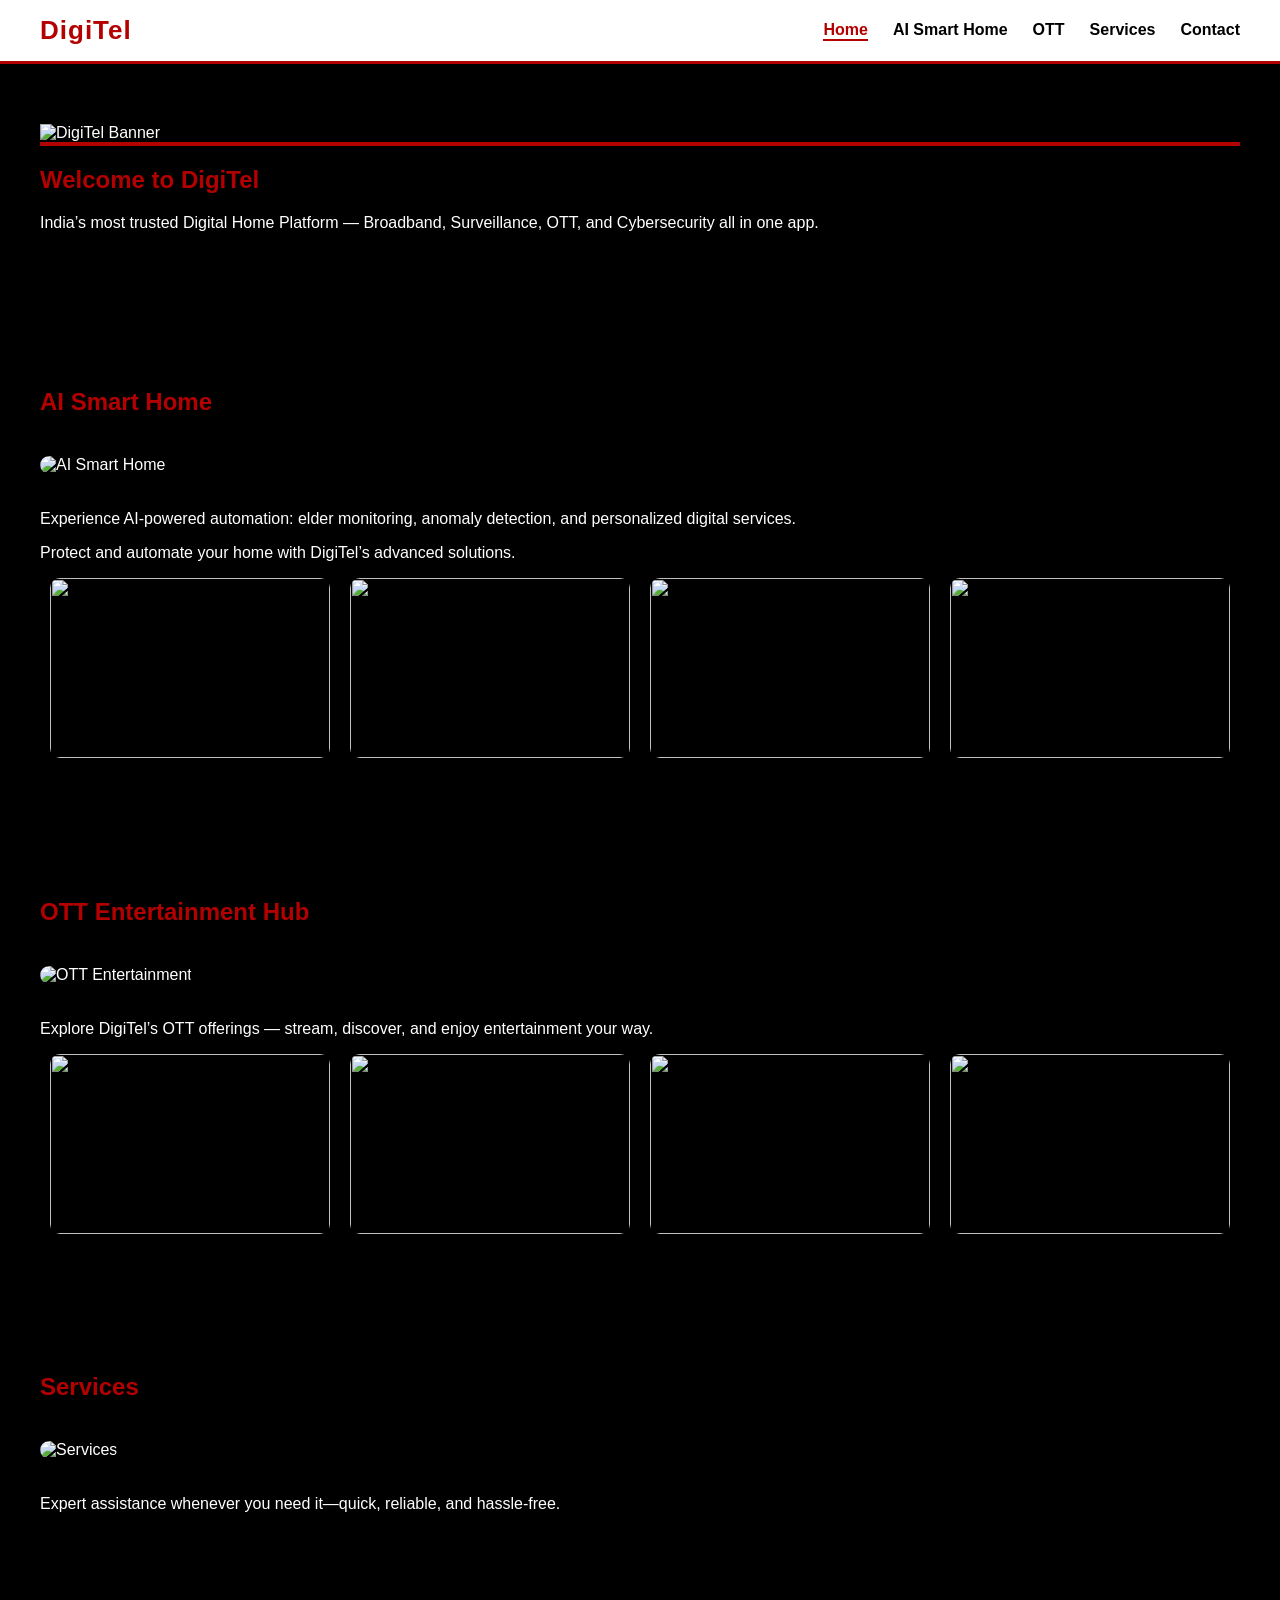
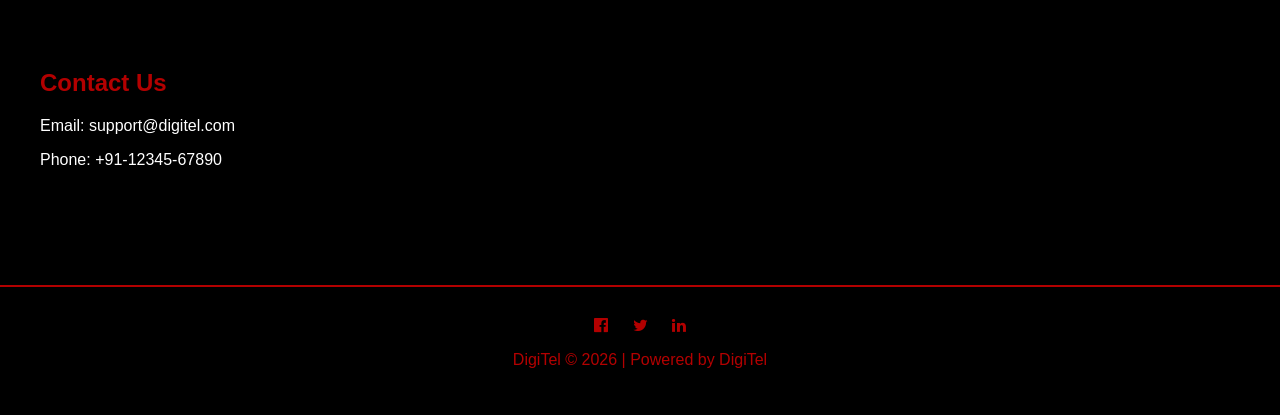
==== index.html @ 2b8466aa "Create index.html" ====
<!DOCTYPE html>
<html lang="en">
<head>
<meta charset="UTF-8">
<meta name="viewport" content="width=device-width, initial-scale=1">
<link rel="stylesheet" href="/w3css/3/w3.css">
<link rel="stylesheet" href="https://cdnjs.cloudflare.com/ajax/libs/font-awesome/4.6.3/css/font-awesome.min.css">
<style>
  body { background-color: #000; color: #fff; font-family: Arial, sans-serif; margin: 0; scroll-behavior: smooth; }
  .header-bar {
    background-color: #fff;
    display: flex;
    align-items: center;
    justify-content: space-between;
    padding: 15px 40px;
    border-bottom: 3px solid #b30000;
    flex-wrap: wrap;
    position: sticky;
    top: 0;
    z-index: 1000;
  }
  .logo { color: #b30000; font-size: 26px; font-weight: bold; letter-spacing: 1px; }
  .nav-links { display: flex; gap: 25px; flex-wrap: wrap; }
  .nav-links a { color: #000; font-weight: bold; text-decoration: none; border-bottom: 2px solid transparent; transition: 0.3s; }
  .nav-links a:hover, .nav-links a.active { color: #b30000; border-bottom: 2px solid #b30000; }
  .banner { width: 100%; display: block; border-bottom: 4px solid #b30000; margin-bottom: 20px; }
  section { padding: 60px 40px; max-width: 1200px; margin: auto; }
  h2 { color: #b30000; }
  .section-img { width: 100%; border-radius: 10px; margin: 20px 0; }
  .grid-container { display: flex; flex-wrap: wrap; justify-content: center; gap: 20px; }
  .card { position: relative; width: 280px; height: 180px; overflow: hidden; border-radius: 10px; cursor: pointer; transition: transform 0.3s; }
  .card img { width: 100%; height: 100%; object-fit: cover; transition: 0.3s; }
  .card:hover img { opacity: 0.3; transform: scale(1.05); }
  .card .overlay { position: absolute; top: 50%; left: 50%; transform: translate(-50%, -50%); color: #fff; font-weight: bold; font-size: 18px; opacity: 0; transition: 0.3s; text-align: center; }
  .card:hover .overlay { opacity: 1; }
  footer { background-color: #000; color: #b30000; text-align: center; padding: 30px; margin-top: 40px; border-top: 2px solid #b30000; }
  footer a { color: #b30000; margin: 0 10px; }
  footer a:hover { color: #fff; }
  @media (max-width: 768px) {
    .header-bar { flex-direction: column; align-items: center; }
    .nav-links { justify-content: center; }
    section { padding: 30px 20px; }
    .card { width: 90%; height: 200px; }
  }
</style>
</head>
<body>

<!-- Header -->
<div class="header-bar">
  <div class="logo">DigiTel</div>
  <div class="nav-links">
    <a href="#Home">Home</a>
    <a href="#AI">AI Smart Home</a>
    <a href="#OTT">OTT</a>
    <a href="#Services">Services</a>
    <a href="#Contact">Contact</a>
  </div>
</div>



<!-- Sections -->
<section id="Home">
<!-- Banner -->
<img src="C:\Users\sakshipadwal\Desktop\digitel_webpage\image.png" alt="DigiTel Banner" class="banner">
  <h2>Welcome to DigiTel</h2>
  <p>India’s most trusted Digital Home Platform — Broadband, Surveillance, OTT, and Cybersecurity all in one app.</p>
</section>

<section id="AI">
  <h2>AI Smart Home</h2>
  <img src="C:\Users\sakshipadwal\Desktop\digitel_webpage\AIhome.png" alt="AI Smart Home" class="section-img">
  <p>Experience AI-powered automation: elder monitoring, anomaly detection, and personalized digital services.</p>
  <p>Protect and automate your home with DigiTel’s advanced solutions.</p>
  <div class="grid-container">
   <div class="card"><img src="C:\Users\sakshipadwal\Desktop\digitel_webpage\secure.png"><div class="overlay">🔒 Secure My Home</div></div>
<div class="card"><img src="C:\Users\sakshipadwal\Desktop\digitel_webpage\smart.png"><div class="overlay">⚙️ Smart Automation Setup</div></div>
    <div class="card"><img src="C:\Users\sakshipadwal\Desktop\digitel_webpage\threat.png"><div class="overlay">🛡️ Threat Alerts</div></div>
     <div class="card"><img src="C:/Users/sakshipadwal\Desktop\digitel_webpage\elder.png"><div class="overlay">❤️ Elderly Alert Monitoring</div></div>
  </div>

</section>



<section id="OTT">
  <h2>OTT Entertainment Hub</h2>
  <img src="C:\Users\sakshipadwal\Desktop\digitel_webpage\ot.png" alt="OTT Entertainment" class="section-img">
  <p>Explore DigiTel’s OTT offerings — stream, discover, and enjoy entertainment your way.</p>
  <div class="grid-container">
    <div class="card"><img src="C:\Users\sakshipadwal\Desktop\digitel_webpage\movie.png"><div class="overlay">🎬 Latest Movies</div></div>
    <div class="card"><img src="C:\Users\sakshipadwal\Desktop\digitel_webpage\show.png"><div class="overlay">📺 TV Shows</div></div>
    <div class="card"><img src="C:\Users\sakshipadwal\Desktop\digitel_webpage\trend.png"><div class="overlay">⭐ Trending Now</div></div>
    <div class="card"><img src="C:\Users\sakshipadwal\Desktop\digitel_webpage\music.png"><div class="overlay">🎧 Music & Podcasts</div></div>
  </div>
</section>



<section id="Services">
  <h2>Services</h2>
  <img src="C:\Users\sakshipadwal\Desktop\digitel_webpage\serv.png" alt="Services" class="section-img">
  <p>Expert assistance whenever you need it—quick, reliable, and hassle-free.</p>
  <div class="grid-container">
 
</section>


<section id="Contact">
  <h2>Contact Us</h2>
  <p>Email: support@digitel.com</p>
  <p>Phone: +91-12345-67890</p>
</section>

<!-- Footer -->
<footer>
  <a href="#"><i class="fa fa-facebook-official"></i></a>
  <a href="#"><i class="fa fa-twitter"></i></a>
  <a href="#"><i class="fa fa-linkedin"></i></a>
  <p>DigiTel © 2026 | Powered by DigiTel</p>
</footer>

<script>
// Highlight active nav link while scrolling
window.addEventListener("scroll", function() {
  let sections = document.querySelectorAll("section");
  let navLinks = document.querySelectorAll(".nav-links a");
  let scrollPos = window.scrollY + 100;

  sections.forEach(sec => {
    if (scrollPos >= sec.offsetTop && scrollPos < sec.offsetTop + sec.offsetHeight) {
      navLinks.forEach(link => {
        link.classList.remove("active");
        if (link.getAttribute("href").substring(1) === sec.id) {
          link.classList.add("active");
        }
      });
    }
  });
});
</script>

</body>
</html>
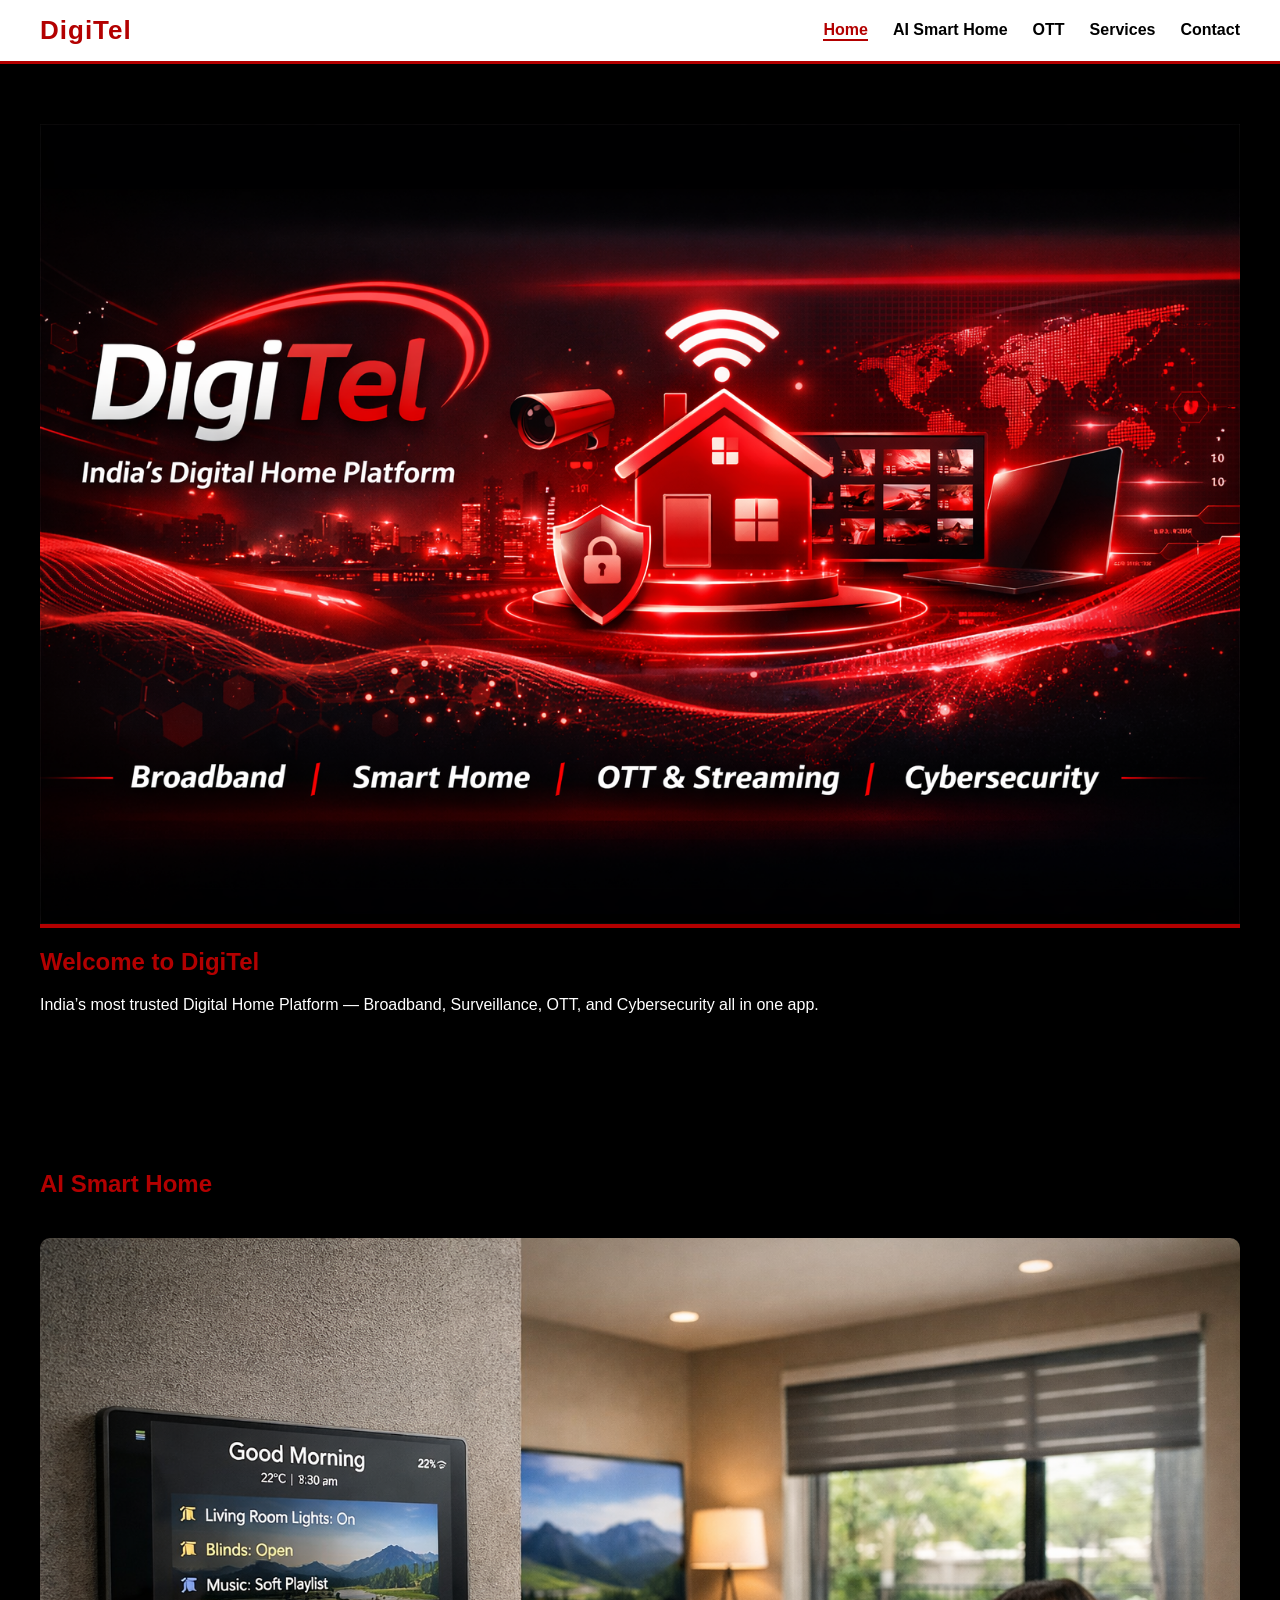
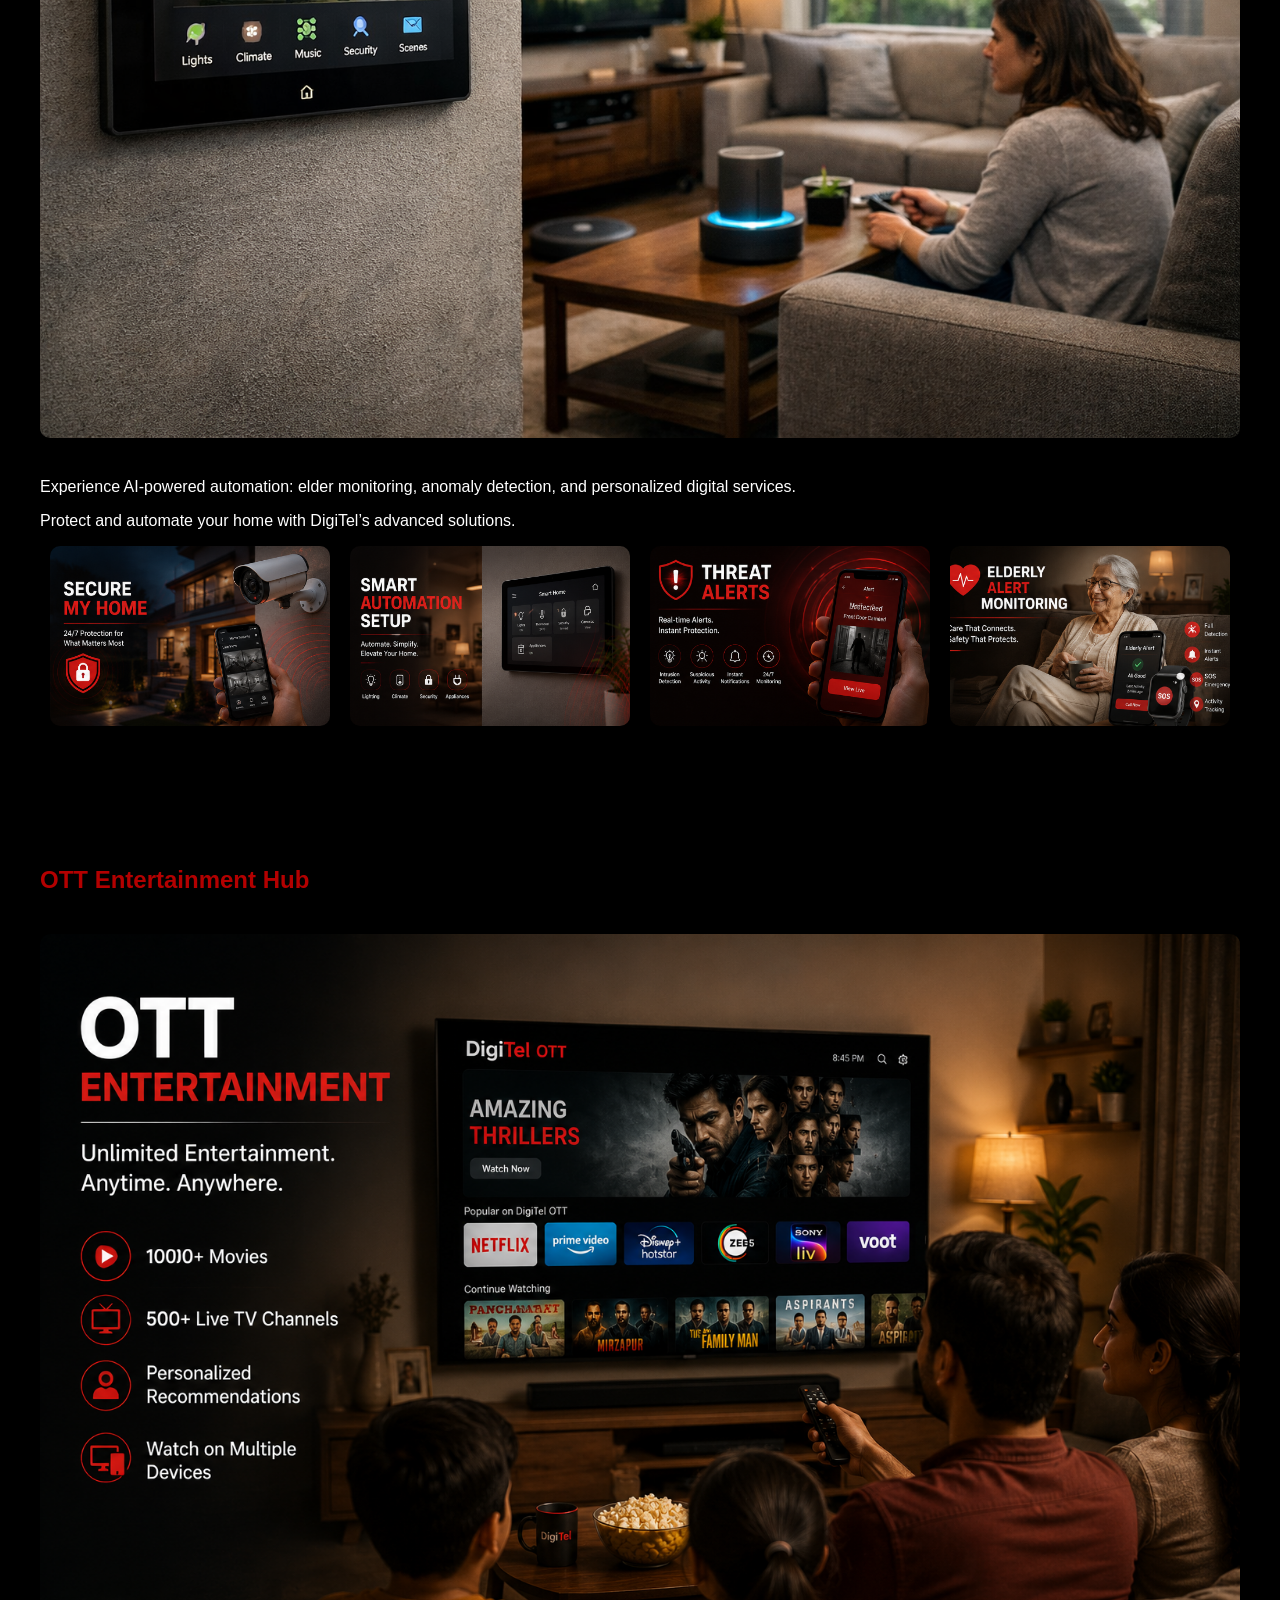
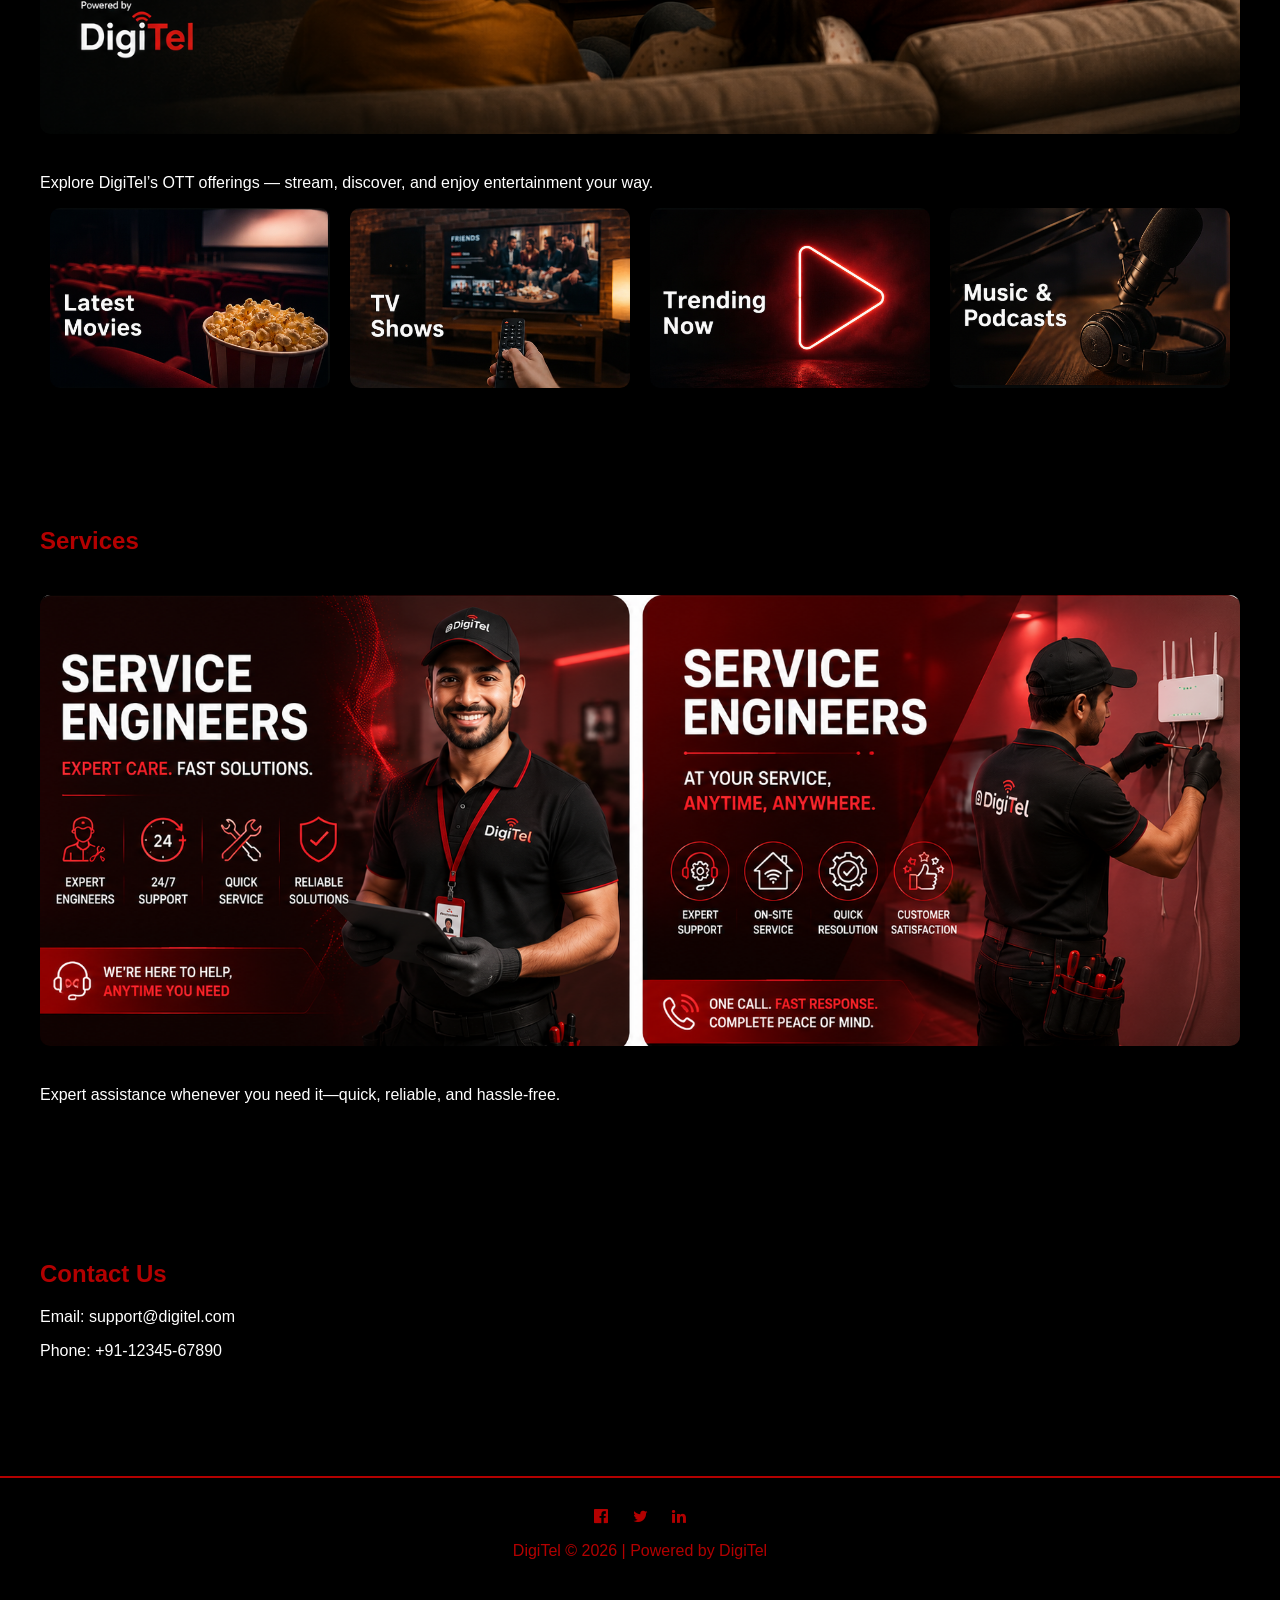
==== commit c3eb1d3c: "Update index.html" ====
--- a/index.html
+++ b/index.html
@@ -63,21 +63,21 @@
 <!-- Sections -->
 <section id="Home">
 <!-- Banner -->
-<img src="C:\Users\sakshipadwal\Desktop\digitel_webpage\image.png" alt="DigiTel Banner" class="banner">
+<img src="image.png" alt="DigiTel Banner" class="banner">
   <h2>Welcome to DigiTel</h2>
   <p>India’s most trusted Digital Home Platform — Broadband, Surveillance, OTT, and Cybersecurity all in one app.</p>
 </section>
 
 <section id="AI">
   <h2>AI Smart Home</h2>
-  <img src="C:\Users\sakshipadwal\Desktop\digitel_webpage\AIhome.png" alt="AI Smart Home" class="section-img">
+  <img src="AIhome.png" alt="AI Smart Home" class="section-img">
   <p>Experience AI-powered automation: elder monitoring, anomaly detection, and personalized digital services.</p>
   <p>Protect and automate your home with DigiTel’s advanced solutions.</p>
   <div class="grid-container">
-   <div class="card"><img src="C:\Users\sakshipadwal\Desktop\digitel_webpage\secure.png"><div class="overlay">🔒 Secure My Home</div></div>
-<div class="card"><img src="C:\Users\sakshipadwal\Desktop\digitel_webpage\smart.png"><div class="overlay">⚙️ Smart Automation Setup</div></div>
-    <div class="card"><img src="C:\Users\sakshipadwal\Desktop\digitel_webpage\threat.png"><div class="overlay">🛡️ Threat Alerts</div></div>
-     <div class="card"><img src="C:/Users/sakshipadwal\Desktop\digitel_webpage\elder.png"><div class="overlay">❤️ Elderly Alert Monitoring</div></div>
+   <div class="card"><img src="secure.png"><div class="overlay">🔒 Secure My Home</div></div>
+<div class="card"><img src="smart.png"><div class="overlay">⚙️ Smart Automation Setup</div></div>
+    <div class="card"><img src="threat.png"><div class="overlay">🛡️ Threat Alerts</div></div>
+     <div class="card"><img src="elder.png"><div class="overlay">❤️ Elderly Alert Monitoring</div></div>
   </div>
 
 </section>
@@ -86,13 +86,13 @@
 
 <section id="OTT">
   <h2>OTT Entertainment Hub</h2>
-  <img src="C:\Users\sakshipadwal\Desktop\digitel_webpage\ot.png" alt="OTT Entertainment" class="section-img">
+  <img src="ot.png" alt="OTT Entertainment" class="section-img">
   <p>Explore DigiTel’s OTT offerings — stream, discover, and enjoy entertainment your way.</p>
   <div class="grid-container">
-    <div class="card"><img src="C:\Users\sakshipadwal\Desktop\digitel_webpage\movie.png"><div class="overlay">🎬 Latest Movies</div></div>
-    <div class="card"><img src="C:\Users\sakshipadwal\Desktop\digitel_webpage\show.png"><div class="overlay">📺 TV Shows</div></div>
-    <div class="card"><img src="C:\Users\sakshipadwal\Desktop\digitel_webpage\trend.png"><div class="overlay">⭐ Trending Now</div></div>
-    <div class="card"><img src="C:\Users\sakshipadwal\Desktop\digitel_webpage\music.png"><div class="overlay">🎧 Music & Podcasts</div></div>
+    <div class="card"><img src="movie.png"><div class="overlay">🎬 Latest Movies</div></div>
+    <div class="card"><img src="show.png"><div class="overlay">📺 TV Shows</div></div>
+    <div class="card"><img src="trend.png"><div class="overlay">⭐ Trending Now</div></div>
+    <div class="card"><img src="music.png"><div class="overlay">🎧 Music & Podcasts</div></div>
   </div>
 </section>
 
@@ -100,7 +100,7 @@
 
 <section id="Services">
   <h2>Services</h2>
-  <img src="C:\Users\sakshipadwal\Desktop\digitel_webpage\serv.png" alt="Services" class="section-img">
+  <img src="serv.png" alt="Services" class="section-img">
   <p>Expert assistance whenever you need it—quick, reliable, and hassle-free.</p>
   <div class="grid-container">
  
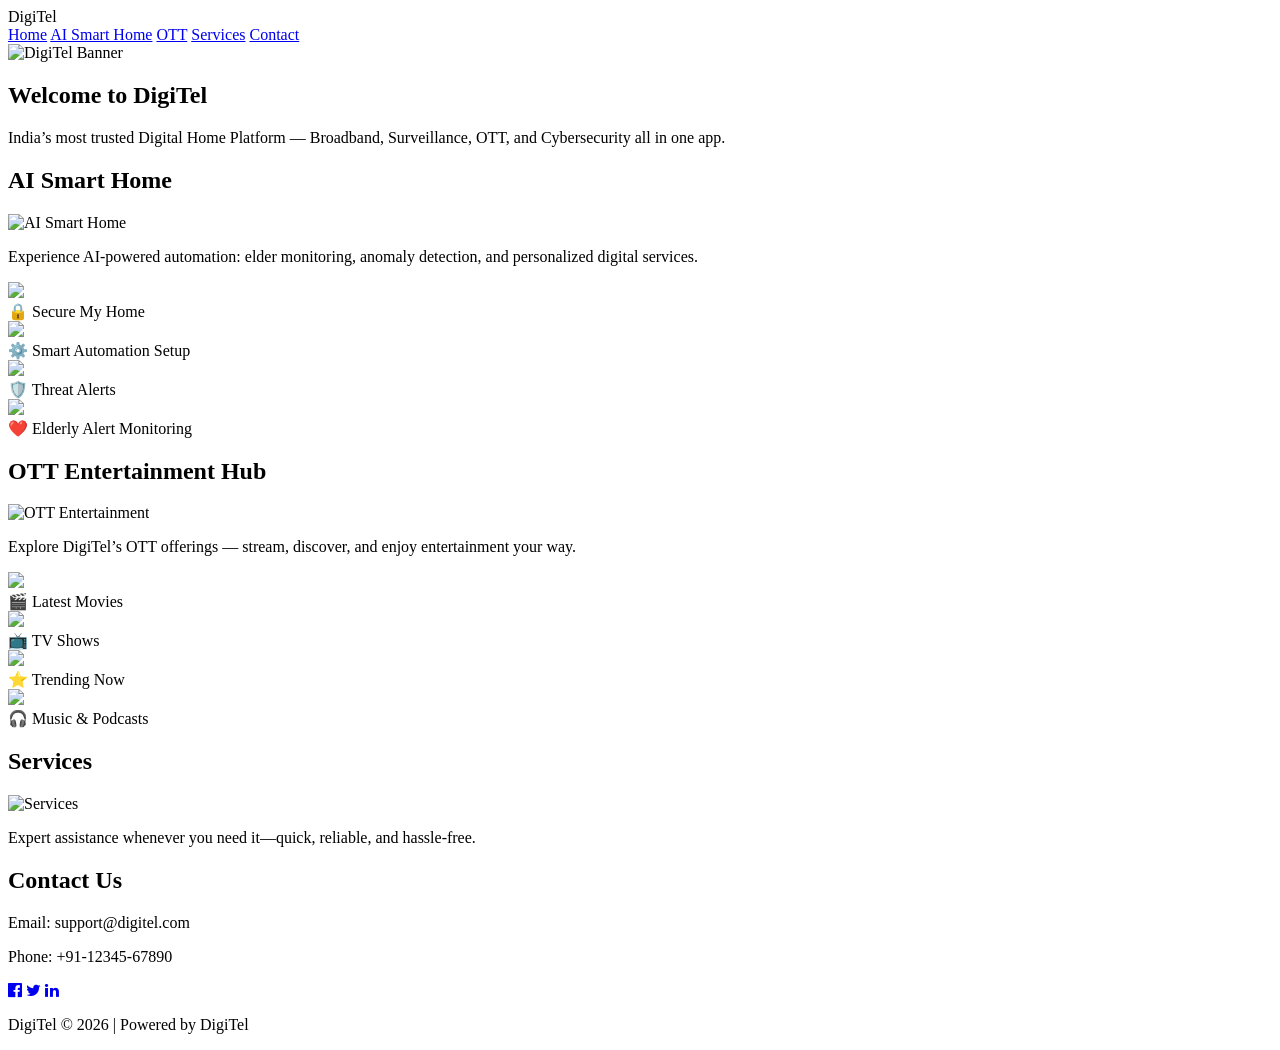
==== commit 3e64d66b: "Update index.html" ====
--- a/index.html
+++ b/index.html
@@ -1,48 +1,11 @@
 <!DOCTYPE html>
 <html lang="en">
 <head>
-<meta charset="UTF-8">
-<meta name="viewport" content="width=device-width, initial-scale=1">
-<link rel="stylesheet" href="/w3css/3/w3.css">
-<link rel="stylesheet" href="https://cdnjs.cloudflare.com/ajax/libs/font-awesome/4.6.3/css/font-awesome.min.css">
-<style>
-  body { background-color: #000; color: #fff; font-family: Arial, sans-serif; margin: 0; scroll-behavior: smooth; }
-  .header-bar {
-    background-color: #fff;
-    display: flex;
-    align-items: center;
-    justify-content: space-between;
-    padding: 15px 40px;
-    border-bottom: 3px solid #b30000;
-    flex-wrap: wrap;
-    position: sticky;
-    top: 0;
-    z-index: 1000;
-  }
-  .logo { color: #b30000; font-size: 26px; font-weight: bold; letter-spacing: 1px; }
-  .nav-links { display: flex; gap: 25px; flex-wrap: wrap; }
-  .nav-links a { color: #000; font-weight: bold; text-decoration: none; border-bottom: 2px solid transparent; transition: 0.3s; }
-  .nav-links a:hover, .nav-links a.active { color: #b30000; border-bottom: 2px solid #b30000; }
-  .banner { width: 100%; display: block; border-bottom: 4px solid #b30000; margin-bottom: 20px; }
-  section { padding: 60px 40px; max-width: 1200px; margin: auto; }
-  h2 { color: #b30000; }
-  .section-img { width: 100%; border-radius: 10px; margin: 20px 0; }
-  .grid-container { display: flex; flex-wrap: wrap; justify-content: center; gap: 20px; }
-  .card { position: relative; width: 280px; height: 180px; overflow: hidden; border-radius: 10px; cursor: pointer; transition: transform 0.3s; }
-  .card img { width: 100%; height: 100%; object-fit: cover; transition: 0.3s; }
-  .card:hover img { opacity: 0.3; transform: scale(1.05); }
-  .card .overlay { position: absolute; top: 50%; left: 50%; transform: translate(-50%, -50%); color: #fff; font-weight: bold; font-size: 18px; opacity: 0; transition: 0.3s; text-align: center; }
-  .card:hover .overlay { opacity: 1; }
-  footer { background-color: #000; color: #b30000; text-align: center; padding: 30px; margin-top: 40px; border-top: 2px solid #b30000; }
-  footer a { color: #b30000; margin: 0 10px; }
-  footer a:hover { color: #fff; }
-  @media (max-width: 768px) {
-    .header-bar { flex-direction: column; align-items: center; }
-    .nav-links { justify-content: center; }
-    section { padding: 30px 20px; }
-    .card { width: 90%; height: 200px; }
-  }
-</style>
+  <meta charset="UTF-8">
+  <meta name="viewport" content="width=device-width, initial-scale=1">
+  <title>DigiTel</title>
+  <link rel="stylesheet" href="style.css">
+  <link rel="stylesheet" href="https://cdnjs.cloudflare.com/ajax/libs/font-awesome/4.6.3/css/font-awesome.min.css">
 </head>
 <body>
 
@@ -58,54 +21,42 @@
   </div>
 </div>
 
-
-
 <!-- Sections -->
 <section id="Home">
-<!-- Banner -->
-<img src="image.png" alt="DigiTel Banner" class="banner">
+  <img src="images/banner.png" alt="DigiTel Banner" class="banner">
   <h2>Welcome to DigiTel</h2>
   <p>India’s most trusted Digital Home Platform — Broadband, Surveillance, OTT, and Cybersecurity all in one app.</p>
 </section>
 
 <section id="AI">
   <h2>AI Smart Home</h2>
-  <img src="AIhome.png" alt="AI Smart Home" class="section-img">
+  <img src="images/AIhome.png" alt="AI Smart Home" class="section-img">
   <p>Experience AI-powered automation: elder monitoring, anomaly detection, and personalized digital services.</p>
-  <p>Protect and automate your home with DigiTel’s advanced solutions.</p>
   <div class="grid-container">
-   <div class="card"><img src="secure.png"><div class="overlay">🔒 Secure My Home</div></div>
-<div class="card"><img src="smart.png"><div class="overlay">⚙️ Smart Automation Setup</div></div>
-    <div class="card"><img src="threat.png"><div class="overlay">🛡️ Threat Alerts</div></div>
-     <div class="card"><img src="elder.png"><div class="overlay">❤️ Elderly Alert Monitoring</div></div>
+    <div class="card"><img src="images/secure.png"><div class="overlay">🔒 Secure My Home</div></div>
+    <div class="card"><img src="images/smart.png"><div class="overlay">⚙️ Smart Automation Setup</div></div>
+    <div class="card"><img src="images/threat.png"><div class="overlay">🛡️ Threat Alerts</div></div>
+    <div class="card"><img src="images/elder.png"><div class="overlay">❤️ Elderly Alert Monitoring</div></div>
   </div>
-
 </section>
-
-
 
 <section id="OTT">
   <h2>OTT Entertainment Hub</h2>
-  <img src="ot.png" alt="OTT Entertainment" class="section-img">
+  <img src="images/ott.png" alt="OTT Entertainment" class="section-img">
   <p>Explore DigiTel’s OTT offerings — stream, discover, and enjoy entertainment your way.</p>
   <div class="grid-container">
-    <div class="card"><img src="movie.png"><div class="overlay">🎬 Latest Movies</div></div>
-    <div class="card"><img src="show.png"><div class="overlay">📺 TV Shows</div></div>
-    <div class="card"><img src="trend.png"><div class="overlay">⭐ Trending Now</div></div>
-    <div class="card"><img src="music.png"><div class="overlay">🎧 Music & Podcasts</div></div>
+    <div class="card"><img src="images/movie.png"><div class="overlay">🎬 Latest Movies</div></div>
+    <div class="card"><img src="images/show.png"><div class="overlay">📺 TV Shows</div></div>
+    <div class="card"><img src="images/trend.png"><div class="overlay">⭐ Trending Now</div></div>
+    <div class="card"><img src="images/music.png"><div class="overlay">🎧 Music & Podcasts</div></div>
   </div>
 </section>
 
-
-
 <section id="Services">
   <h2>Services</h2>
-  <img src="serv.png" alt="Services" class="section-img">
+  <img src="images/services.png" alt="Services" class="section-img">
   <p>Expert assistance whenever you need it—quick, reliable, and hassle-free.</p>
-  <div class="grid-container">
- 
 </section>
-
 
 <section id="Contact">
   <h2>Contact Us</h2>
@@ -121,26 +72,6 @@
   <p>DigiTel © 2026 | Powered by DigiTel</p>
 </footer>
 
-<script>
-// Highlight active nav link while scrolling
-window.addEventListener("scroll", function() {
-  let sections = document.querySelectorAll("section");
-  let navLinks = document.querySelectorAll(".nav-links a");
-  let scrollPos = window.scrollY + 100;
-
-  sections.forEach(sec => {
-    if (scrollPos >= sec.offsetTop && scrollPos < sec.offsetTop + sec.offsetHeight) {
-      navLinks.forEach(link => {
-        link.classList.remove("active");
-        if (link.getAttribute("href").substring(1) === sec.id) {
-          link.classList.add("active");
-        }
-      });
-    }
-  });
-});
-</script>
-
+<script src="script.js"></script>
 </body>
 </html>
- 
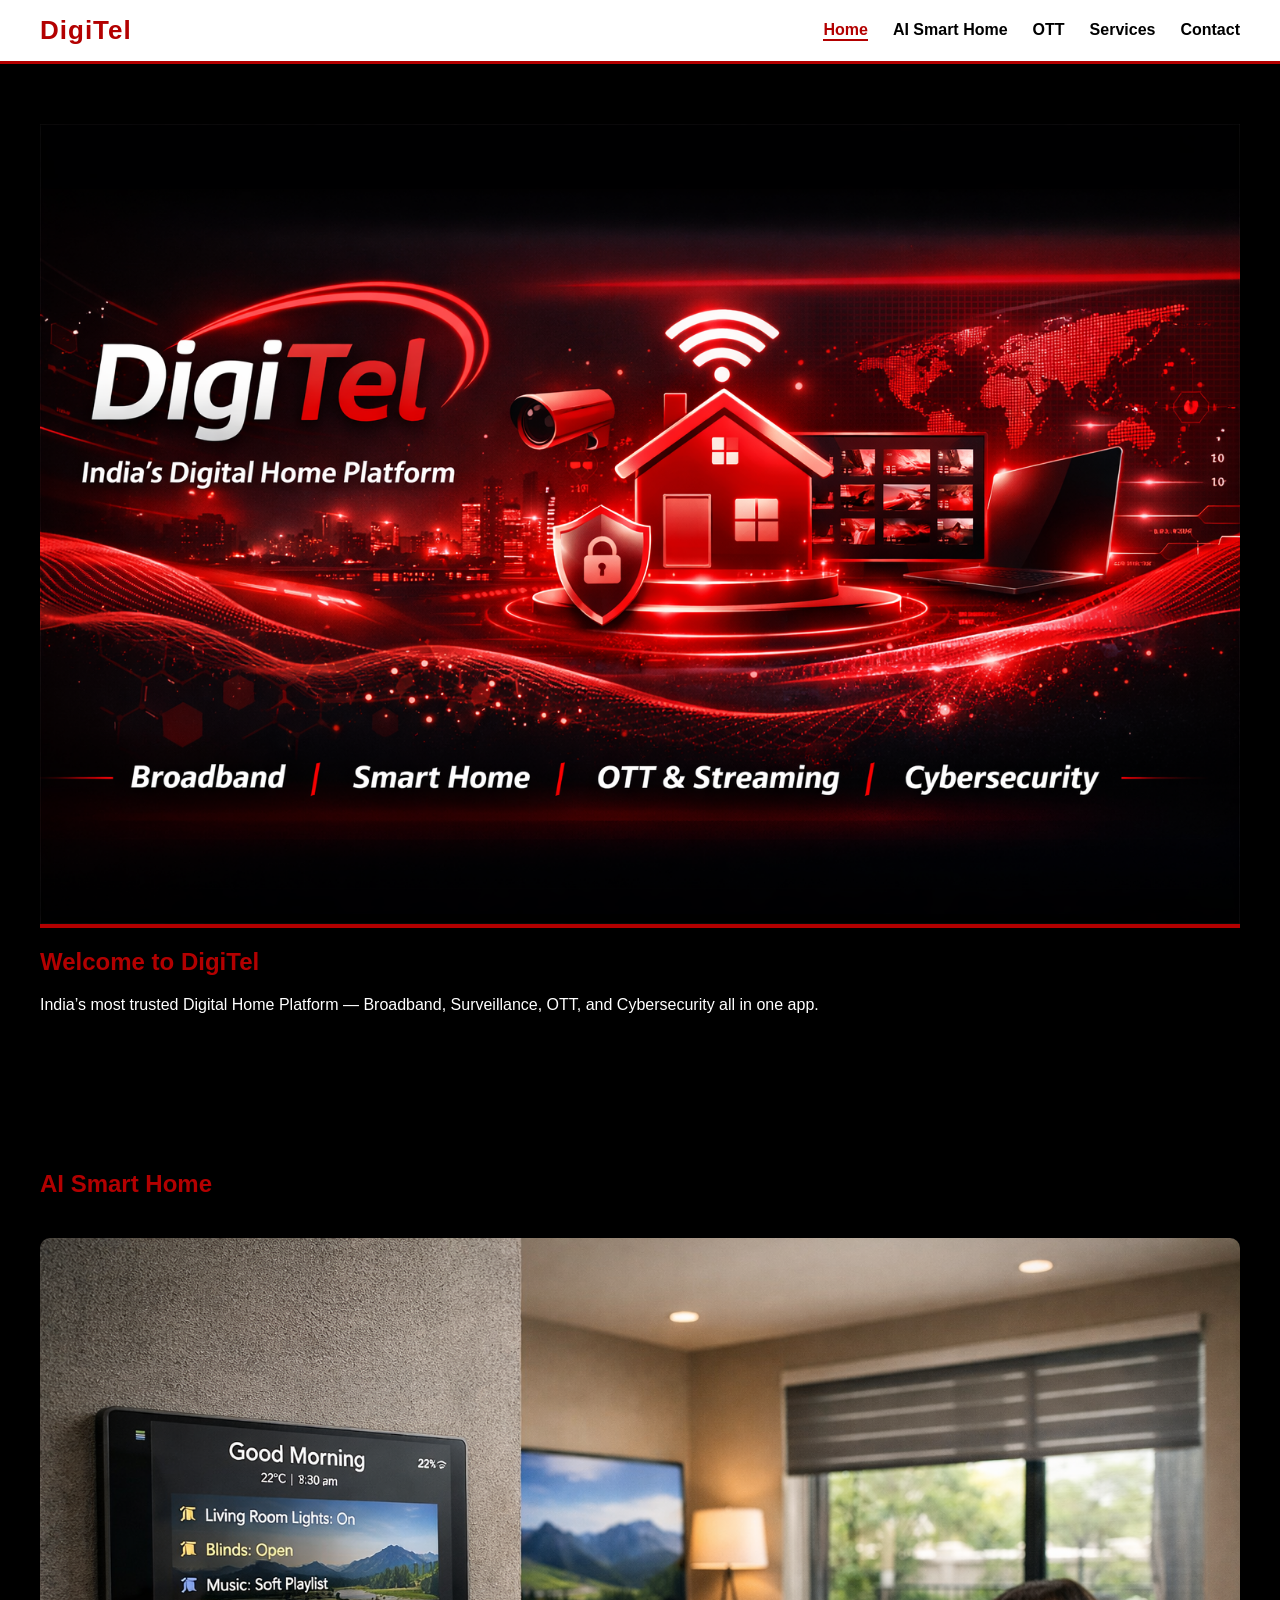
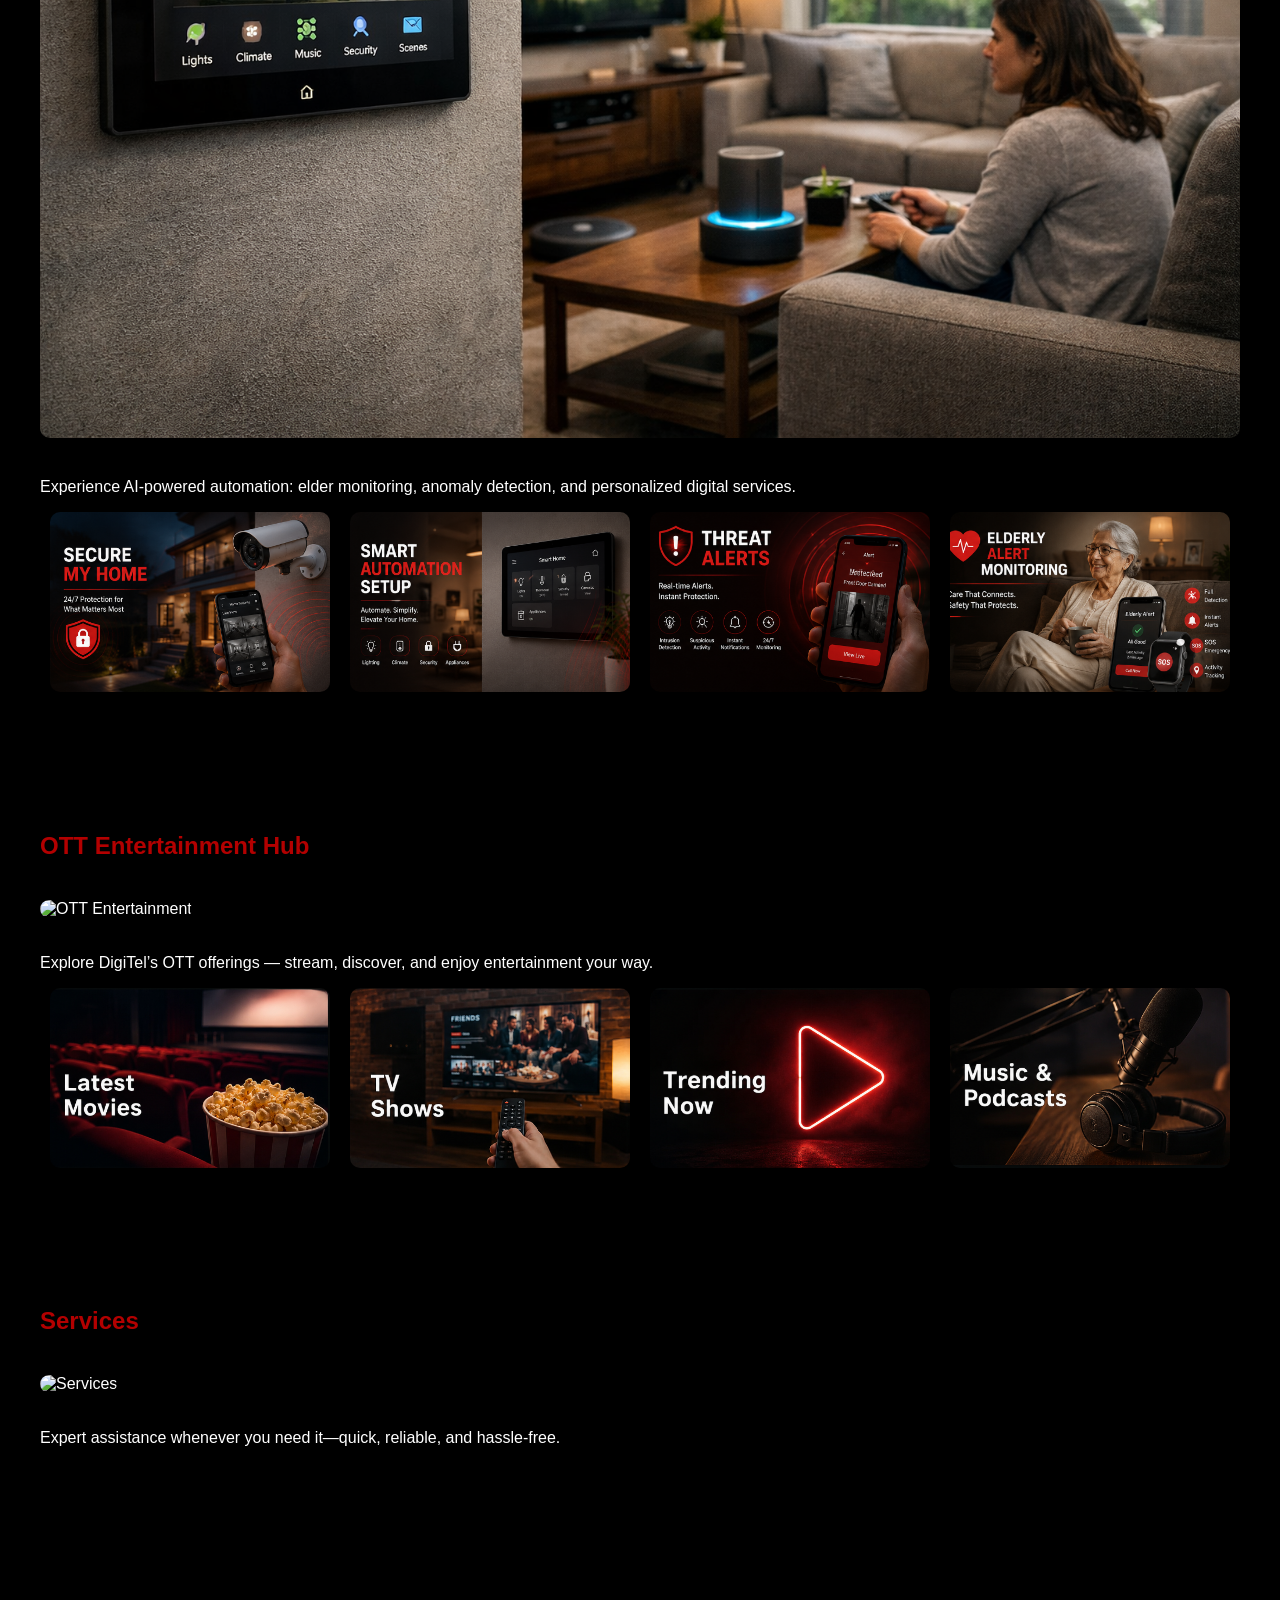
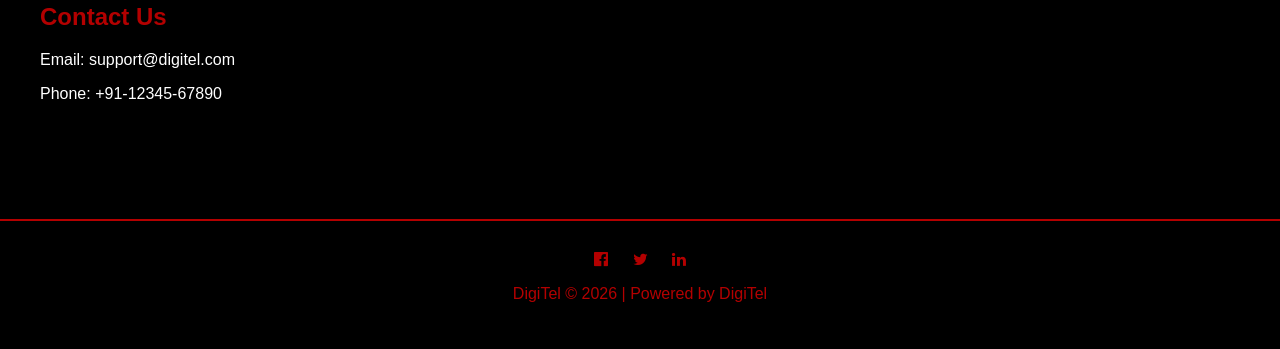
==== commit 934dae95: "Update index.html" ====
--- a/index.html
+++ b/index.html
@@ -23,38 +23,38 @@
 
 <!-- Sections -->
 <section id="Home">
-  <img src="images/banner.png" alt="DigiTel Banner" class="banner">
+  <img src="image.png" alt="DigiTel Banner" class="banner">
   <h2>Welcome to DigiTel</h2>
   <p>India’s most trusted Digital Home Platform — Broadband, Surveillance, OTT, and Cybersecurity all in one app.</p>
 </section>
 
 <section id="AI">
   <h2>AI Smart Home</h2>
-  <img src="images/AIhome.png" alt="AI Smart Home" class="section-img">
+  <img src="AIhome.png" alt="AI Smart Home" class="section-img">
   <p>Experience AI-powered automation: elder monitoring, anomaly detection, and personalized digital services.</p>
   <div class="grid-container">
-    <div class="card"><img src="images/secure.png"><div class="overlay">🔒 Secure My Home</div></div>
-    <div class="card"><img src="images/smart.png"><div class="overlay">⚙️ Smart Automation Setup</div></div>
-    <div class="card"><img src="images/threat.png"><div class="overlay">🛡️ Threat Alerts</div></div>
-    <div class="card"><img src="images/elder.png"><div class="overlay">❤️ Elderly Alert Monitoring</div></div>
+    <div class="card"><img src="secure.png"><div class="overlay">🔒 Secure My Home</div></div>
+    <div class="card"><img src="smart.png"><div class="overlay">⚙️ Smart Automation Setup</div></div>
+    <div class="card"><img src="threat.png"><div class="overlay">🛡️ Threat Alerts</div></div>
+    <div class="card"><img src="elder.png"><div class="overlay">❤️ Elderly Alert Monitoring</div></div>
   </div>
 </section>
 
 <section id="OTT">
   <h2>OTT Entertainment Hub</h2>
-  <img src="images/ott.png" alt="OTT Entertainment" class="section-img">
+  <img src="ott.png" alt="OTT Entertainment" class="section-img">
   <p>Explore DigiTel’s OTT offerings — stream, discover, and enjoy entertainment your way.</p>
   <div class="grid-container">
-    <div class="card"><img src="images/movie.png"><div class="overlay">🎬 Latest Movies</div></div>
-    <div class="card"><img src="images/show.png"><div class="overlay">📺 TV Shows</div></div>
-    <div class="card"><img src="images/trend.png"><div class="overlay">⭐ Trending Now</div></div>
-    <div class="card"><img src="images/music.png"><div class="overlay">🎧 Music & Podcasts</div></div>
+    <div class="card"><img src="movie.png"><div class="overlay">🎬 Latest Movies</div></div>
+    <div class="card"><img src="show.png"><div class="overlay">📺 TV Shows</div></div>
+    <div class="card"><img src="trend.png"><div class="overlay">⭐ Trending Now</div></div>
+    <div class="card"><img src="music.png"><div class="overlay">🎧 Music & Podcasts</div></div>
   </div>
 </section>
 
 <section id="Services">
   <h2>Services</h2>
-  <img src="images/services.png" alt="Services" class="section-img">
+  <img src="services.png" alt="Services" class="section-img">
   <p>Expert assistance whenever you need it—quick, reliable, and hassle-free.</p>
 </section>
 
--- a/style.css
+++ b/style.css
@@ -0,0 +1,20 @@
+body { background-color: #000; color: #fff; font-family: Arial, sans-serif; margin: 0; scroll-behavior: smooth; }
+.header-bar { background-color: #fff; display: flex; align-items: center; justify-content: space-between; padding: 15px 40px; border-bottom: 3px solid #b30000; flex-wrap: wrap; position: sticky; top: 0; z-index: 1000; }
+.logo { color: #b30000; font-size: 26px; font-weight: bold; letter-spacing: 1px; }
+.nav-links { display: flex; gap: 25px; flex-wrap: wrap; }
+.nav-links a { color: #000; font-weight: bold; text-decoration: none; border-bottom: 2px solid transparent; transition: 0.3s; }
+.nav-links a:hover, .nav-links a.active { color: #b30000; border-bottom: 2px solid #b30000; }
+.banner { width: 100%; display: block; border-bottom: 4px solid #b30000; margin-bottom: 20px; }
+section { padding: 60px 40px; max-width: 1200px; margin: auto; }
+h2 { color: #b30000; }
+.section-img { width: 100%; border-radius: 10px; margin: 20px 0; }
+.grid-container { display: flex; flex-wrap: wrap; justify-content: center; gap: 20px; }
+.card { position: relative; width: 280px; height: 180px; overflow: hidden; border-radius: 10px; cursor: pointer; transition: transform 0.3s; }
+.card img { width: 100%; height: 100%; object-fit: cover; transition: 0.3s; }
+.card:hover img { opacity: 0.3; transform: scale(1.05); }
+.card .overlay { position: absolute; top: 50%; left: 50%; transform: translate(-50%, -50%); color: #fff; font-weight: bold; font-size: 18px; opacity: 0; transition: 0.3s; text-align: center; }
+.card:hover .overlay { opacity: 1; }
+footer { background-color: #000; color: #b30000; text-align: center; padding: 30px; margin-top: 40px; border-top: 2px solid #b30000; }
+footer a { color: #b30000; margin: 0 10px; }
+footer a:hover { color: #fff; }
+@media (max-width: 768px) { .header-bar { flex-direction: column; align-items: center; } .nav-links { justify-content: center; } section { padding: 30px 20px; } .card { width: 90%; height: 200px; } }
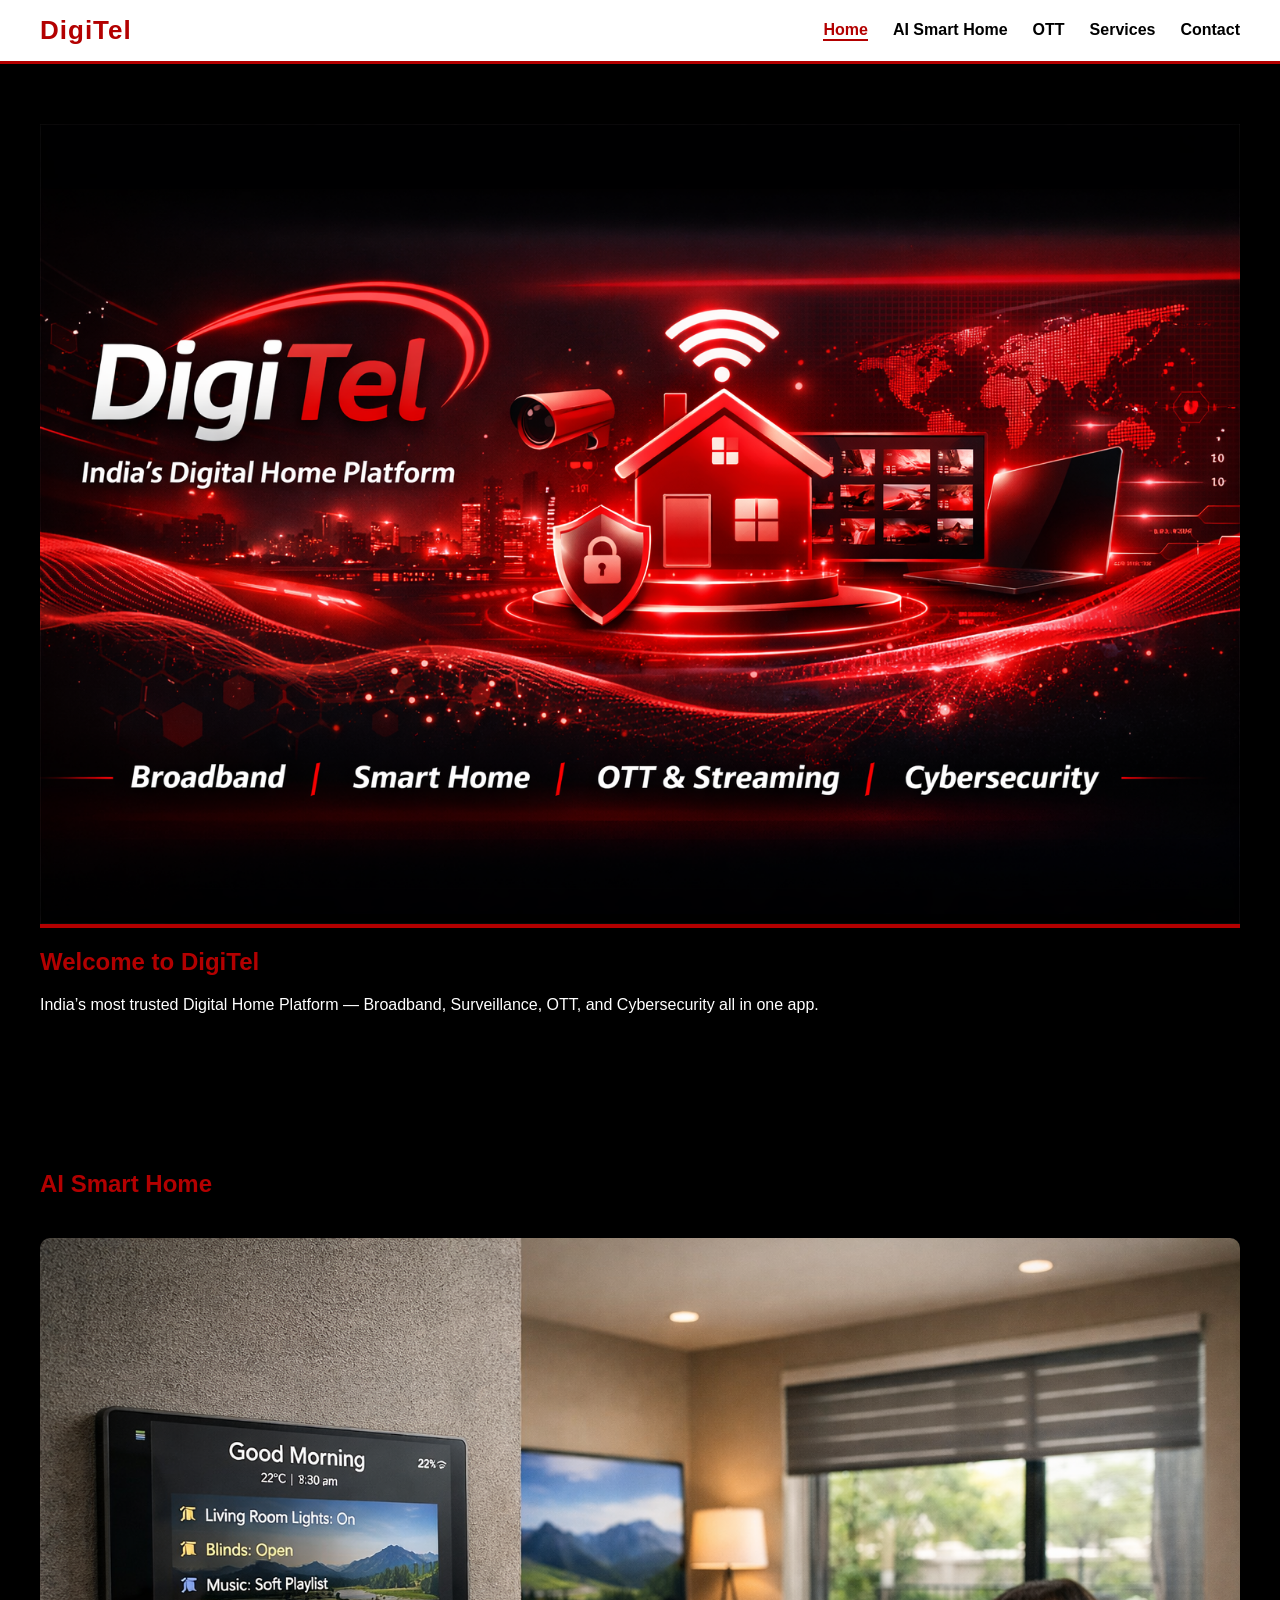
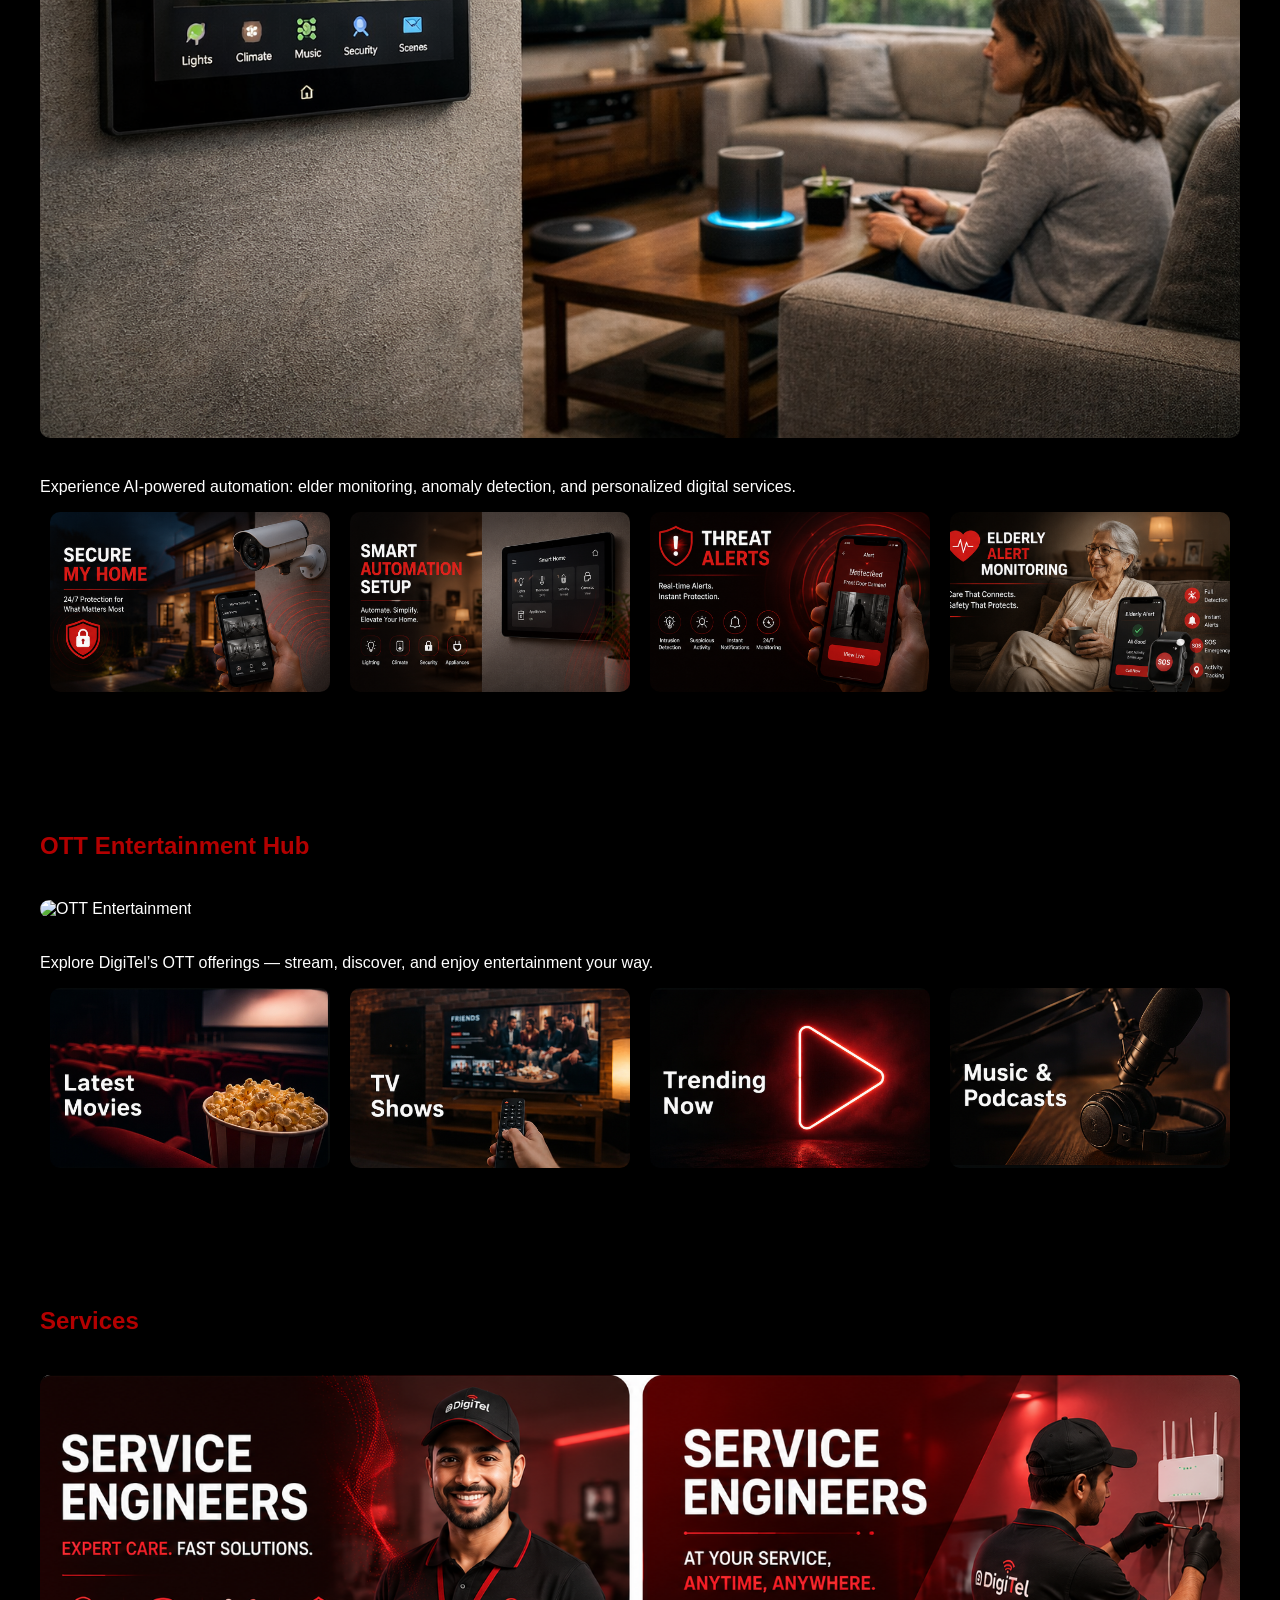
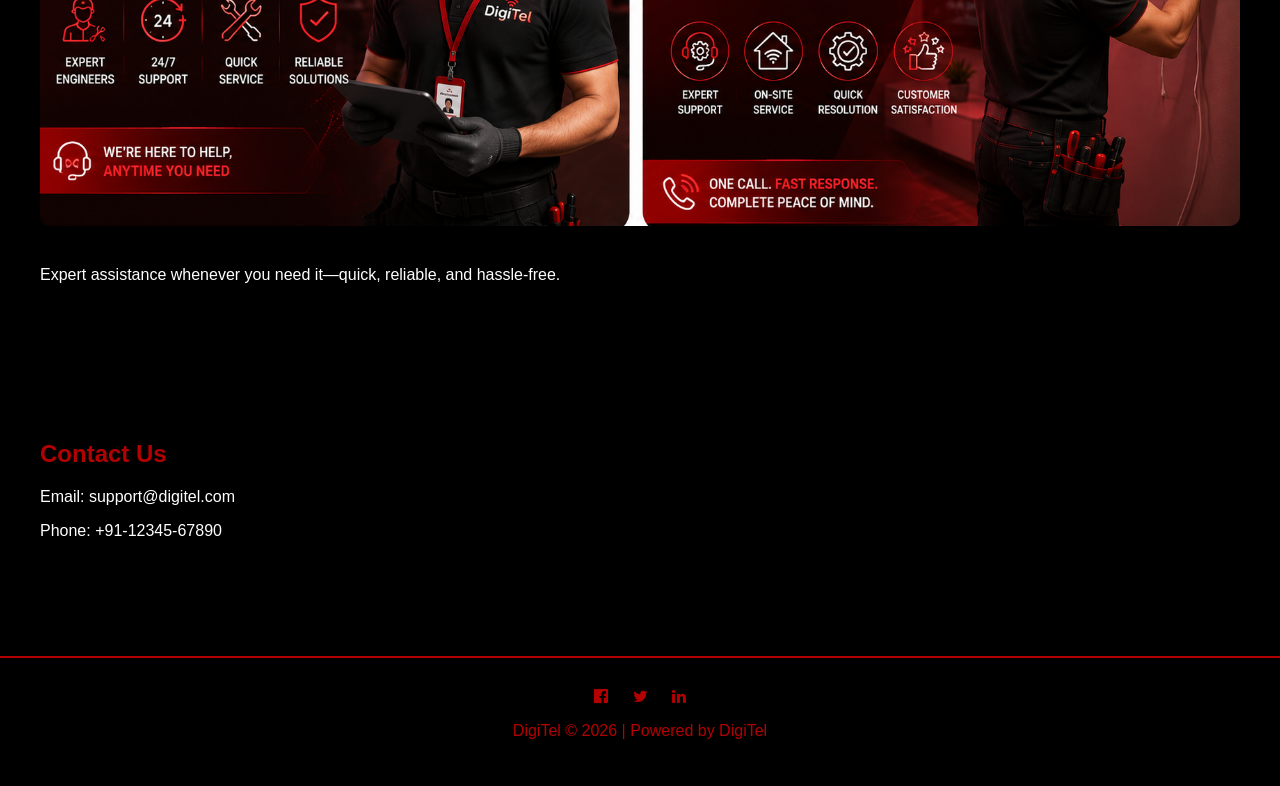
==== commit 266ee860: "Update index.html" ====
--- a/index.html
+++ b/index.html
@@ -54,7 +54,7 @@
 
 <section id="Services">
   <h2>Services</h2>
-  <img src="services.png" alt="Services" class="section-img">
+  <img src="serv.png" alt="Services" class="section-img">
   <p>Expert assistance whenever you need it—quick, reliable, and hassle-free.</p>
 </section>
 
